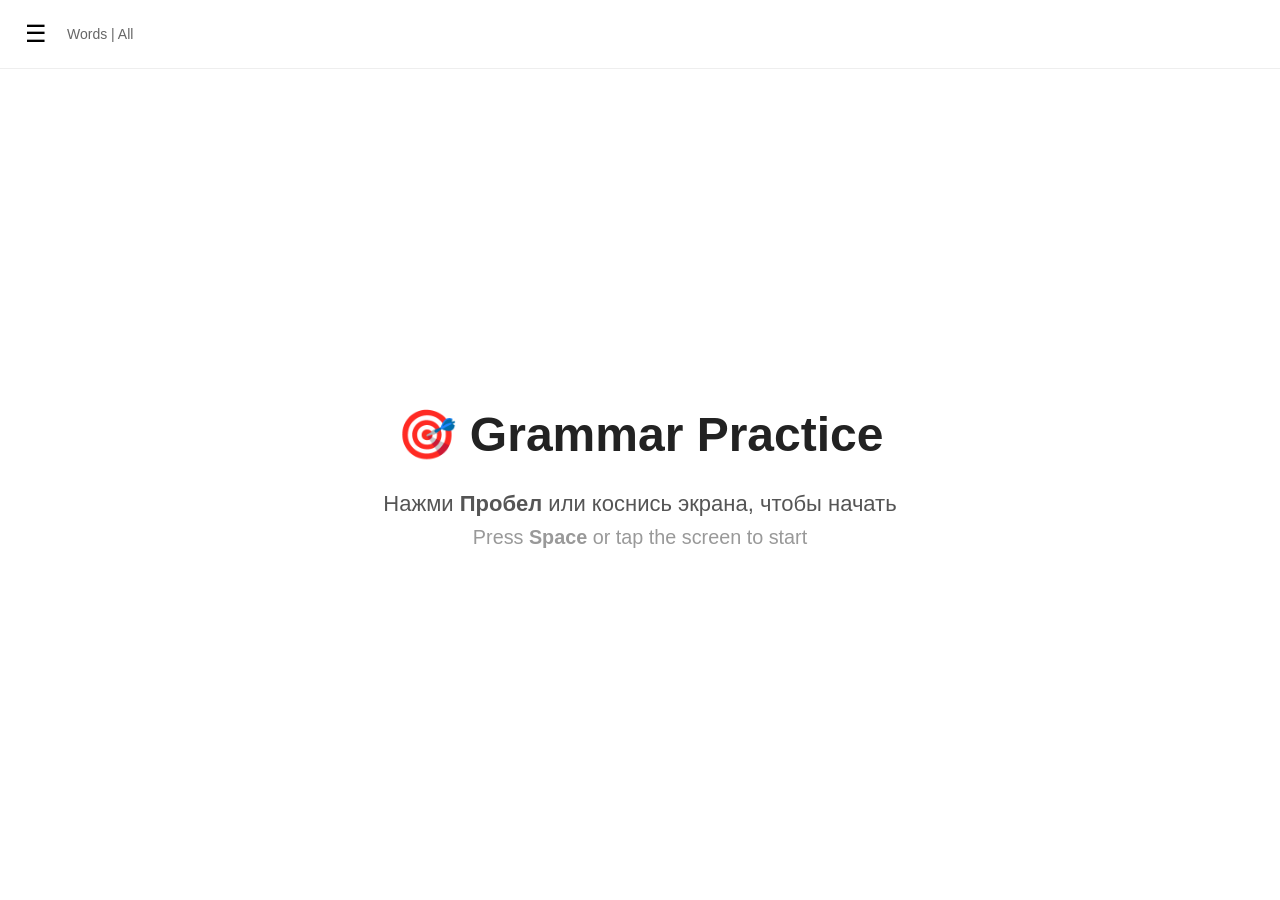
==== index.html @ dcbb0801 "Add files via upload Upgrading the site" ====
<!DOCTYPE html>
<html lang="ru">
<head>
  <meta charset="UTF-8">
  <meta name="viewport" content="width=device-width, initial-scale=1.0">
  <title>Grammar Practice</title>
  <link rel="stylesheet" href="style.css">
</head>
<body>

  <!-- Боковая панель (Меню) -->
  <div id="sidebar" class="sidebar">
    <div class="sidebar-header">
      <h2>Меню / Menu</h2>
      <button id="closeSidebar" class="close-btn">×</button>
    </div>
    
    <div class="menu-section">
      <h3>Упражнения / Exercises</h3>
      <div id="exerciseMenu" class="menu-list"></div>
    </div>

    <div class="menu-section">
      <h3>Слова / Words</h3>
      <div id="lessonMenu" class="menu-list"></div>
    </div>

    <div class="menu-section bottom-settings">
      <h3>Настройки / Settings</h3>
      <label class="setting">
        <span>Секунд / Seconds:</span>
        <input id="secondsInput" type="number" min="1" max="60" value="5">
      </label>
      <label class="setting checkbox-setting">
        <input type="checkbox" id="showTextToggle">
        <span>Показывать текст / Show text</span>
      </label>
      <label class="setting">
        <span>Язык / Lang:</span>
        <select id="langSelect">
          <option value="ru">RU</option>
          <option value="en">EN</option>
        </select>
      </label>
    </div>
  </div>

  <!-- Затемнение фона при открытом меню -->
  <div id="sidebarOverlay" class="overlay"></div>

  <!-- Верхняя панель с кнопкой меню -->
  <header class="topbar">
    <button id="openSidebar" class="menu-btn">☰</button>
    <div class="current-info">
      <span id="currentExerciseTitle">Words</span> | <span id="currentLessonTitle">All</span>
    </div>
  </header>

  <!-- Сцена -->
  <main class="stage">
    <!-- Стартовый экран -->
    <section id="startScreen" class="screen active">
      <h1>🎯 Grammar Practice</h1>
      <p class="hint">
        Нажми <b>Пробел</b> или коснись экрана, чтобы начать<br>
        <span class="en">Press <b>Space</b> or tap the screen to start</span>
      </p>
    </section>

    <!-- Экран с карточкой -->
    <section id="playScreen" class="screen">
      <div class="card-container">
        <!-- Контейнер для картинки (и значков во 2 упр) -->
        <div class="image-wrapper">
          <img id="cardImage" alt="">
          <!-- Значок для упражнения #2 -->
          <div id="cardIcon" class="card-icon hidden"></div>
        </div>
        
        <!-- Текст подсказки / ответа -->
        <div id="textDisplay" class="text-display hidden"></div>
      </div>
    </section>

    <!-- Финал -->
    <section id="endScreen" class="screen">
      <h1>Do you want to start a new round?</h1>
      <p class="hint">
        Начать новый раунд? Нажми на экран<br>
        <span class="en">Tap the screen to start a new round</span>
      </p>
    </section>

    <!-- Сбоку таймер -->
    <aside id="timerBox" class="timer hidden">
      <div id="timerValue">00</div>
      <div class="timer-label">сек / sec</div>
    </aside>
  </main>

  <div id="soundHint" class="sound-hint hidden">
    🔇 Нажми, чтобы разрешить звук / Tap to allow sound
  </div>

  <script src="data.js"></script>
  <script src="app.js"></script>
</body>
</html>
---- style.css ----
* { box-sizing: border-box; margin: 0; padding: 0; }

html, body {
  height: 100%;
  font-family: -apple-system, "Segoe UI", Roboto, Arial, sans-serif;
  background: #ffffff;
  color: #222;
  overflow: hidden;
}

/* ---------- Боковая панель ---------- */
.sidebar {
  position: fixed;
  top: 0; left: 0;
  width: 300px;
  height: 100%;
  background: #f8f9fa;
  border-right: 1px solid #ddd;
  transform: translateX(-100%);
  transition: transform 0.3s ease;
  z-index: 100;
  display: flex;
  flex-direction: column;
  overflow-y: auto;
}
.sidebar.open { transform: translateX(0); }

.sidebar-header {
  display: flex;
  justify-content: space-between;
  align-items: center;
  padding: 20px;
  border-bottom: 1px solid #ddd;
}
.close-btn {
  font-size: 24px;
  background: none;
  border: none;
  cursor: pointer;
  color: #666;
}

.menu-section {
  padding: 20px;
  border-bottom: 1px solid #eee;
}
.menu-section h3 {
  font-size: 14px;
  color: #888;
  text-transform: uppercase;
  letter-spacing: 1px;
  margin-bottom: 10px;
}

.menu-list { display: flex; flex-direction: column; gap: 8px; }
.menu-item {
  padding: 10px 15px;
  background: #fff;
  border: 1px solid #ddd;
  border-radius: 8px;
  cursor: pointer;
  font-size: 16px;
  text-align: left;
  transition: all 0.2s;
}
.menu-item:hover { background: #eef; }
.menu-item.active {
  background: #222;
  color: #fff;
  border-color: #222;
}

.bottom-settings {
  margin-top: auto; /* Прижимаем к низу */
  border-bottom: none;
  border-top: 1px solid #ddd;
}

.setting {
  display: flex;
  justify-content: space-between;
  align-items: center;
  margin-bottom: 10px;
  font-size: 14px;
}
.setting input[type="number"] {
  width: 60px;
  padding: 4px;
  border: 1px solid #ccc;
  border-radius: 4px;
  text-align: center;
}
.checkbox-setting { justify-content: flex-start; gap: 8px; cursor: pointer; }

/* Затемнение */
.overlay {
  position: fixed;
  top: 0; left: 0; right: 0; bottom: 0;
  background: rgba(0,0,0,0.4);
  opacity: 0;
  pointer-events: none;
  transition: opacity 0.3s;
  z-index: 90;
}
.overlay.active { opacity: 1; pointer-events: auto; }

/* ---------- Верхняя панель ---------- */
.topbar {
  position: fixed;
  top: 0; left: 0; right: 0;
  padding: 15px 20px;
  display: flex;
  align-items: center;
  gap: 15px;
  background: #fff;
  border-bottom: 1px solid #eee;
  z-index: 10;
}
.menu-btn {
  font-size: 24px;
  background: none;
  border: none;
  cursor: pointer;
  padding: 5px;
}
.current-info {
  font-size: 14px;
  color: #666;
}

/* ---------- Сцена ---------- */
.stage {
  position: relative;
  width: 100%;
  height: 100%;
  padding-top: 60px; /* Отступ под topbar */
  display: flex;
  align-items: center;
  justify-content: center;
}

.screen {
  display: none;
  width: 100%;
  height: 100%;
  flex-direction: column;
  align-items: center;
  justify-content: center;
  text-align: center;
  padding: 20px;
}
.screen.active { display: flex; }

h1 { font-size: clamp(24px, 5vw, 48px); font-weight: 600; margin-bottom: 24px; }
.hint { font-size: clamp(16px, 2.2vw, 22px); color: #555; line-height: 1.5; }
.hint .en { color: #999; font-size: 0.9em; }

/* ---------- Карточка ---------- */
.card-container {
  display: flex;
  flex-direction: column;
  align-items: center;
  justify-content: center;
  width: 100%;
  height: 100%;
}

.image-wrapper {
  position: relative;
  display: inline-block;
  max-width: 80vw;
  max-height: 70vh;
}

#cardImage {
  max-width: 100%;
  max-height: 70vh;
  object-fit: contain;
  user-select: none;
  -webkit-user-drag: none;
  display: block;
}

/* Значок для упражнения #2 */
.card-icon {
  position: absolute;
  bottom: -20px;
  right: -20px;
  font-size: 60px;
  background: #fff;
  border-radius: 50%;
  width: 100px;
  height: 100px;
  display: flex;
  align-items: center;
  justify-content: center;
  box-shadow: 0 4px 15px rgba(0,0,0,0.15);
  border: 4px solid #fff;
}
.card-icon.hidden { display: none; }

/* Текст подсказки/ответа */
.text-display {
  margin-top: 30px;
  font-size: clamp(18px, 3vw, 32px);
  color: #333;
  font-weight: 500;
  max-width: 80vw;
  text-align: center;
  line-height: 1.4;
}
.text-display.hidden { display: none; }

/* ---------- Таймер ---------- */
.timer {
  position: fixed;
  top: 50%;
  right: 30px;
  transform: translateY(-50%);
  text-align: center;
  font-variant-numeric: tabular-nums;
  user-select: none;
  pointer-events: none;
  z-index: 5;
}
.timer.hidden { display: none; }

#timerValue {
  font-size: clamp(48px, 8vw, 120px);
  font-weight: 700;
  line-height: 1;
  color: #333;
  transition: color 0.2s;
}
#timerValue.warning { color: #e63946; }

.timer-label {
  font-size: 14px;
  color: #999;
  margin-top: 6px;
  letter-spacing: 1px;
  text-transform: uppercase;
}

/* ---------- Подсказка про звук ---------- */
.sound-hint {
  position: fixed;
  bottom: 20px;
  left: 50%;
  transform: translateX(-50%);
  background: #222;
  color: #fff;
  padding: 10px 18px;
  border-radius: 30px;
  font-size: 14px;
  cursor: pointer;
  z-index: 20;
}
.sound-hint.hidden { display: none; }
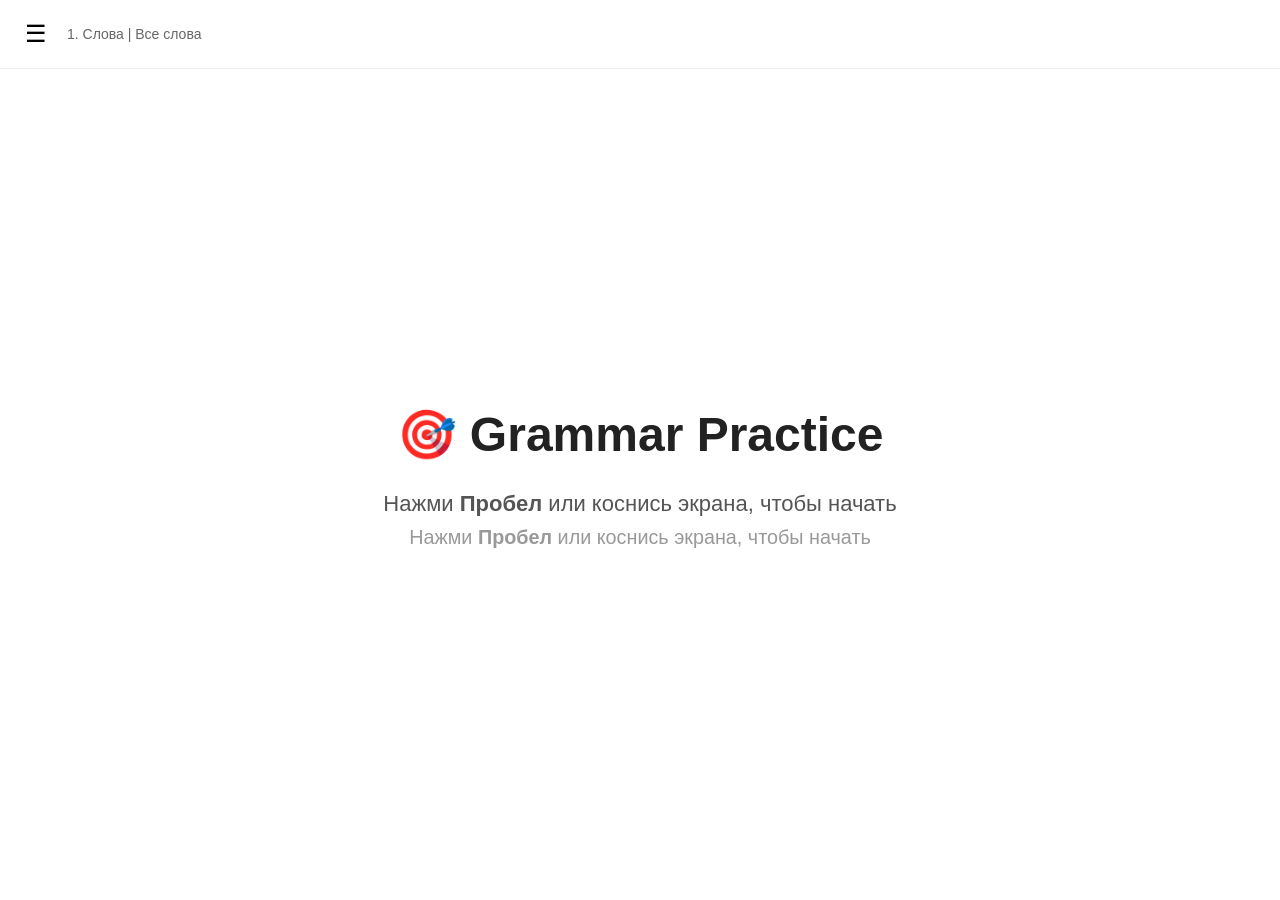
==== commit 9df407d7: "Update index.html update 10/31" ====
--- a/index.html
+++ b/index.html
@@ -70,14 +70,15 @@
     <!-- Экран с карточкой -->
     <section id="playScreen" class="screen">
       <div class="card-container">
-        <!-- Контейнер для картинки (и значков во 2 упр) -->
+        <!-- Контейнер для картинки -->
         <div class="image-wrapper">
           <img id="cardImage" alt="">
-          <!-- Значок для упражнения #2 -->
-          <div id="cardIcon" class="card-icon hidden"></div>
         </div>
         
-        <!-- Текст подсказки / ответа -->
+        <!-- Значок для упражнения #1 -->
+        <div id="cardIcon" class="card-icon hidden"></div>
+
+        <!-- Текст подсказки / ответа (и зачеркнутый текст) -->
         <div id="textDisplay" class="text-display hidden"></div>
       </div>
     </section>
@@ -93,8 +94,15 @@
 
     <!-- Сбоку таймер -->
     <aside id="timerBox" class="timer hidden">
-      <div id="timerValue">00</div>
-      <div class="timer-label">сек / sec</div>
+      <!-- Кнопка повтора аудио -->
+      <button id="replayBtn" class="replay-btn" title="Повторить звук / Repeat audio">
+        🔊
+      </button>
+      
+      <!-- Визуальный таймер -->
+      <div class="timer-bar-container">
+        <div id="timerBar" class="timer-bar"></div>
+      </div>
     </aside>
   </main>
 
@@ -105,4 +113,4 @@
   <script src="data.js"></script>
   <script src="app.js"></script>
 </body>
-</html>+</html>
--- a/style.css
+++ b/style.css
@@ -71,7 +71,7 @@
 }
 
 .bottom-settings {
-  margin-top: auto; /* Прижимаем к низу */
+  margin-top: auto;
   border-bottom: none;
   border-top: 1px solid #ddd;
 }
@@ -133,7 +133,7 @@
   position: relative;
   width: 100%;
   height: 100%;
-  padding-top: 60px; /* Отступ под topbar */
+  padding-top: 60px;
   display: flex;
   align-items: center;
   justify-content: center;
@@ -166,7 +166,7 @@
 }
 
 .image-wrapper {
-  position: relative;
+  position: relative; /* ОБЯЗАТЕЛЬНО для перечеркивания */
   display: inline-block;
   max-width: 80vw;
   max-height: 70vh;
@@ -181,23 +181,40 @@
   display: block;
 }
 
+/* Перечеркнутая картинка */
+/* Перечеркнутая картинка */
+.image-wrapper.crossed-image::after {
+  content: '';
+  position: absolute;
+  top: 0; left: 0; right: 0; bottom: 0;
+  background: linear-gradient(
+    to bottom right,
+    transparent calc(50% - 5px), 
+    rgba(220, 53, 69, 0.9) calc(50% - 5px), 
+    rgba(220, 53, 69, 0.9) calc(50% + 5px), 
+    transparent calc(50% + 5px)
+  );
+  pointer-events: none;
+  z-index: 10;
+}
+
 /* Значок для упражнения #2 */
 .card-icon {
-  position: absolute;
-  bottom: -20px;
-  right: -20px;
-  font-size: 60px;
-  background: #fff;
-  border-radius: 50%;
-  width: 100px;
-  height: 100px;
-  display: flex;
-  align-items: center;
-  justify-content: center;
-  box-shadow: 0 4px 15px rgba(0,0,0,0.15);
-  border: 4px solid #fff;
+  margin-top: 15px;
+  display: flex;
+  align-items: center;
+  justify-content: center;
+  font-weight: bold;
+  user-select: none;
+  line-height: 1;
+  transition: all 0.2s ease;
 }
 .card-icon.hidden { display: none; }
+
+.icon-plus-long { font-size: 60px; color: #28a745; }
+.icon-plus-short { font-size: 45px; color: #007bff; }
+.icon-minus { font-size: 55px; color: #dc3545; }
+.icon-question { font-size: 55px; color: #fd7e14; }
 
 /* Текст подсказки/ответа */
 .text-display {
@@ -211,36 +228,57 @@
 }
 .text-display.hidden { display: none; }
 
-/* ---------- Таймер ---------- */
+/* ---------- Таймер сбоку (Столбик) ---------- */
 .timer {
   position: fixed;
   top: 50%;
-  right: 30px;
+  right: 40px;
   transform: translateY(-50%);
-  text-align: center;
-  font-variant-numeric: tabular-nums;
-  user-select: none;
-  pointer-events: none;
+  display: flex;
+  flex-direction: column;
+  align-items: center;
+  gap: 20px;
   z-index: 5;
 }
 .timer.hidden { display: none; }
 
-#timerValue {
-  font-size: clamp(48px, 8vw, 120px);
-  font-weight: 700;
-  line-height: 1;
-  color: #333;
-  transition: color 0.2s;
-}
-#timerValue.warning { color: #e63946; }
-
-.timer-label {
-  font-size: 14px;
-  color: #999;
-  margin-top: 6px;
-  letter-spacing: 1px;
-  text-transform: uppercase;
-}
+.timer-bar-container {
+  width: 24px;
+  height: 300px;
+  background: #f0f0f0;
+  border-radius: 12px;
+  display: flex;
+  align-items: flex-end;
+  overflow: hidden;
+  box-shadow: inset 0 2px 5px rgba(0,0,0,0.1);
+}
+
+.timer-bar {
+  width: 100%;
+  background-color: #28a745;
+  height: 100%;
+  transition: height 1s linear, background-color 0.3s ease;
+}
+
+.timer-bar.danger { background-color: #dc3545; }
+
+/* Кнопка повтора (микрофон) */
+.replay-btn {
+  font-size: 32px;
+  background: #fff;
+  border: 2px solid #ddd;
+  border-radius: 50%;
+  width: 60px;
+  height: 60px;
+  cursor: pointer;
+  display: flex;
+  align-items: center;
+  justify-content: center;
+  box-shadow: 0 4px 10px rgba(0,0,0,0.1);
+  transition: transform 0.2s;
+}
+.replay-btn:hover { transform: scale(1.1); }
+.replay-btn.hidden { display: none; }
 
 /* ---------- Подсказка про звук ---------- */
 .sound-hint {
@@ -256,4 +294,4 @@
   cursor: pointer;
   z-index: 20;
 }
-.sound-hint.hidden { display: none; }+.sound-hint.hidden { display: none; }
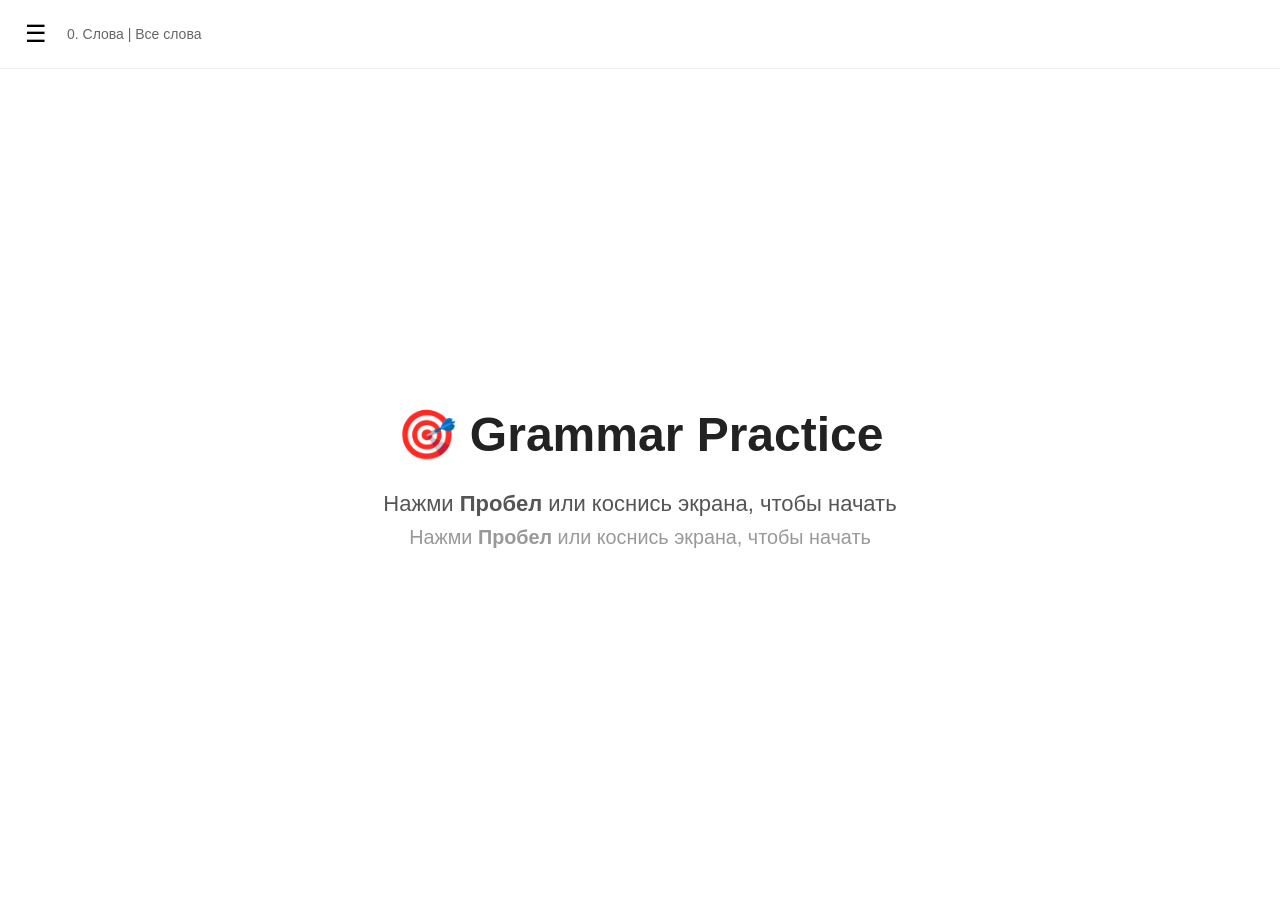
==== commit 0c47ca66: "updates 11/02" ====
--- a/index.html
+++ b/index.html
@@ -14,7 +14,7 @@
       <h2>Меню / Menu</h2>
       <button id="closeSidebar" class="close-btn">×</button>
     </div>
-    
+
     <div class="menu-section">
       <h3>Упражнения / Exercises</h3>
       <div id="exerciseMenu" class="menu-list"></div>
@@ -70,15 +70,10 @@
     <!-- Экран с карточкой -->
     <section id="playScreen" class="screen">
       <div class="card-container">
-        <!-- Контейнер для картинки -->
         <div class="image-wrapper">
           <img id="cardImage" alt="">
         </div>
-        
-        <!-- Значок для упражнения #1 -->
         <div id="cardIcon" class="card-icon hidden"></div>
-
-        <!-- Текст подсказки / ответа (и зачеркнутый текст) -->
         <div id="textDisplay" class="text-display hidden"></div>
       </div>
     </section>
@@ -94,12 +89,7 @@
 
     <!-- Сбоку таймер -->
     <aside id="timerBox" class="timer hidden">
-      <!-- Кнопка повтора аудио -->
-      <button id="replayBtn" class="replay-btn" title="Повторить звук / Repeat audio">
-        🔊
-      </button>
-      
-      <!-- Визуальный таймер -->
+      <button id="replayBtn" class="replay-btn" title="Повторить звук / Repeat audio">🔊</button>
       <div class="timer-bar-container">
         <div id="timerBar" class="timer-bar"></div>
       </div>
@@ -113,4 +103,4 @@
   <script src="data.js"></script>
   <script src="app.js"></script>
 </body>
-</html>
+</html>
--- a/style.css
+++ b/style.css
@@ -12,7 +12,7 @@
 .sidebar {
   position: fixed;
   top: 0; left: 0;
-  width: 300px;
+  width: 320px;
   height: 100%;
   background: #f8f9fa;
   border-right: 1px solid #ddd;
@@ -59,7 +59,7 @@
   border: 1px solid #ddd;
   border-radius: 8px;
   cursor: pointer;
-  font-size: 16px;
+  font-size: 15px;
   text-align: left;
   transition: all 0.2s;
 }
@@ -92,7 +92,6 @@
 }
 .checkbox-setting { justify-content: flex-start; gap: 8px; cursor: pointer; }
 
-/* Затемнение */
 .overlay {
   position: fixed;
   top: 0; left: 0; right: 0; bottom: 0;
@@ -123,10 +122,7 @@
   cursor: pointer;
   padding: 5px;
 }
-.current-info {
-  font-size: 14px;
-  color: #666;
-}
+.current-info { font-size: 14px; color: #666; }
 
 /* ---------- Сцена ---------- */
 .stage {
@@ -166,39 +162,36 @@
 }
 
 .image-wrapper {
-  position: relative; /* ОБЯЗАТЕЛЬНО для перечеркивания */
+  position: relative;
   display: inline-block;
   max-width: 80vw;
-  max-height: 70vh;
+  max-height: 60vh;
 }
 
 #cardImage {
   max-width: 100%;
-  max-height: 70vh;
+  max-height: 60vh;
   object-fit: contain;
   user-select: none;
   -webkit-user-drag: none;
   display: block;
 }
 
-/* Перечеркнутая картинка */
-/* Перечеркнутая картинка */
 .image-wrapper.crossed-image::after {
   content: '';
   position: absolute;
   top: 0; left: 0; right: 0; bottom: 0;
   background: linear-gradient(
     to bottom right,
-    transparent calc(50% - 5px), 
-    rgba(220, 53, 69, 0.9) calc(50% - 5px), 
-    rgba(220, 53, 69, 0.9) calc(50% + 5px), 
+    transparent calc(50% - 5px),
+    rgba(220, 53, 69, 0.9) calc(50% - 5px),
+    rgba(220, 53, 69, 0.9) calc(50% + 5px),
     transparent calc(50% + 5px)
   );
   pointer-events: none;
   z-index: 10;
 }
 
-/* Значок для упражнения #2 */
 .card-icon {
   margin-top: 15px;
   display: flex;
@@ -216,9 +209,8 @@
 .icon-minus { font-size: 55px; color: #dc3545; }
 .icon-question { font-size: 55px; color: #fd7e14; }
 
-/* Текст подсказки/ответа */
 .text-display {
-  margin-top: 30px;
+  margin-top: 15px;
   font-size: clamp(18px, 3vw, 32px);
   color: #333;
   font-weight: 500;
@@ -228,7 +220,12 @@
 }
 .text-display.hidden { display: none; }
 
-/* ---------- Таймер сбоку (Столбик) ---------- */
+.text-display s {
+  color: #dc3545;
+  text-decoration-thickness: 3px;
+}
+
+/* ---------- Таймер ---------- */
 .timer {
   position: fixed;
   top: 50%;
@@ -259,10 +256,8 @@
   height: 100%;
   transition: height 1s linear, background-color 0.3s ease;
 }
-
 .timer-bar.danger { background-color: #dc3545; }
 
-/* Кнопка повтора (микрофон) */
 .replay-btn {
   font-size: 32px;
   background: #fff;
@@ -294,4 +289,4 @@
   cursor: pointer;
   z-index: 20;
 }
-.sound-hint.hidden { display: none; }
+.sound-hint.hidden { display: none; }
